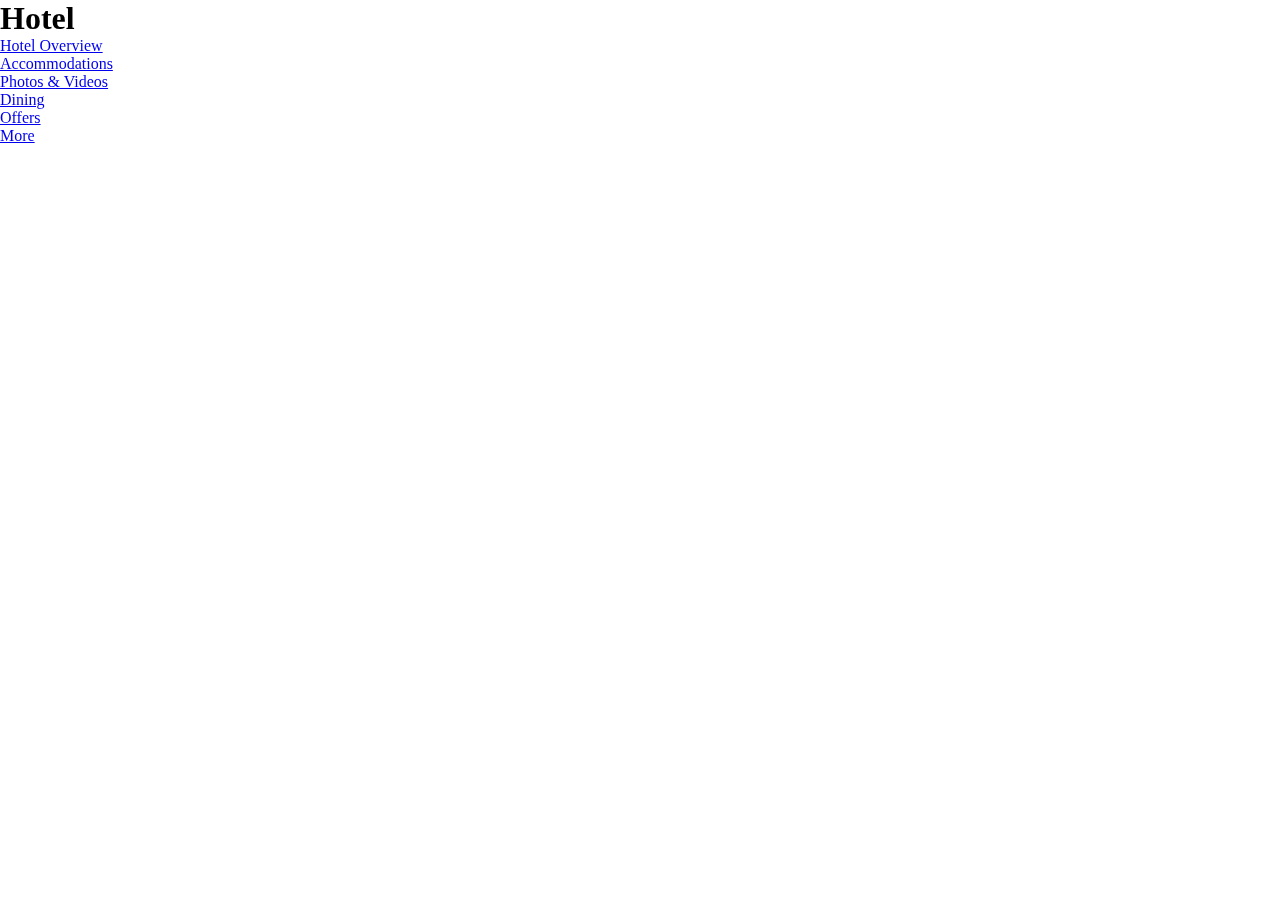
==== index.html @ b80cfdea "first" ====
<!DOCTYPE html>
<html lang="en">
<head>
    <meta charset="UTF-8">
    <meta http-equiv="X-UA-Compatible" content="IE=edge">
    <meta name="viewport" content="width=device-width, initial-scale=1.0">
    <link rel="stylesheet" href="css/style.css">
    <title>Hotel</title>
</head>
<body>
    <header>
        <h1>Hotel</h1>
        <nav class="nav">
            <ul>
                <li><a href="#">Hotel Overview</a></li>
                <li><a href="#">Accommodations</a></li>
                <li><a href="#">Photos & Videos</a></li>
                <li><a href="#">Dining</a></li>
                <li><a href="#">Offers</a></li>
                <li><a href="#">More</a></li>
            </ul>
        </nav>
    </header>
    <main>
        <section class="home" id="home">
            <video src="img/Four Seasons Hotel George V, Paris.mp4" loop muted autoplay></video>
        </section>
    </main>

    <script src="js/script.js"></script>
    
</body>
</html>
---- css/style.css ----
* {
  margin: 0;
  padding: 0;
  box-sizing: border-box;
}

header {
  position: fixed;
  top: 0;
  left: 0;
}
.home {
  width: 100%;
}
.home video {
  width: 100%;
}
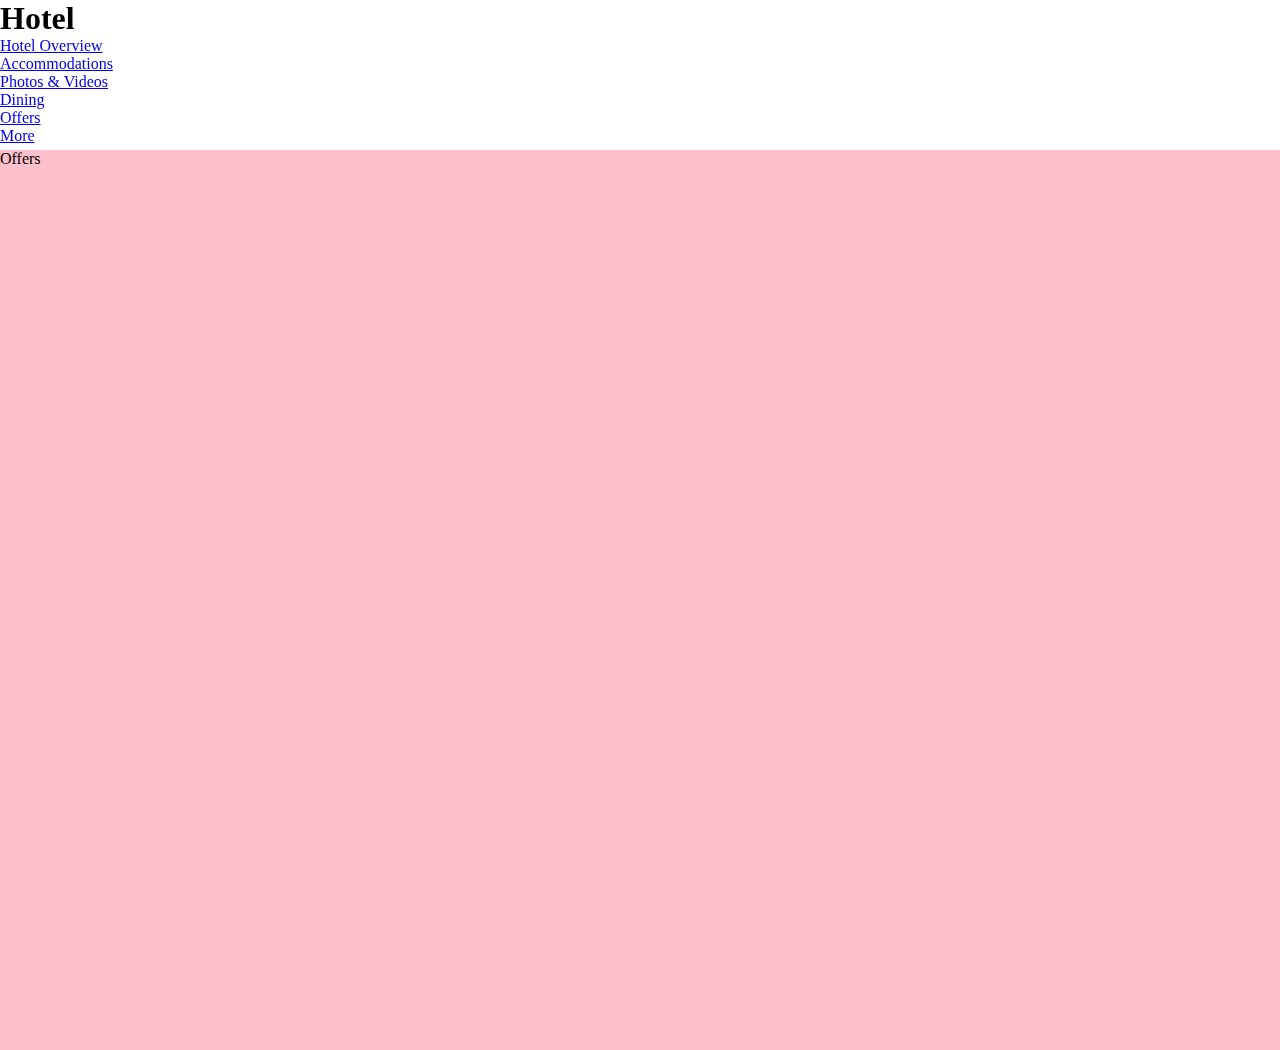
==== commit 559cfb75: "1" ====
--- a/index.html
+++ b/index.html
@@ -25,6 +25,7 @@
         <section class="home" id="home">
             <video src="img/Four Seasons Hotel George V, Paris.mp4" loop muted autoplay></video>
         </section>
+        <section class="offers">Offers</section>
     </main>
 
     <script src="js/script.js"></script>
--- a/css/style.css
+++ b/css/style.css
@@ -11,7 +11,16 @@
 }
 .home {
   width: 100%;
+  max-height: 100vh;
+  overflow: hidden;
 }
 .home video {
   width: 100%;
+  display: block;
 }
+
+.offers {
+  width: 100%;
+  height: 100vh;
+  background: pink;
+}
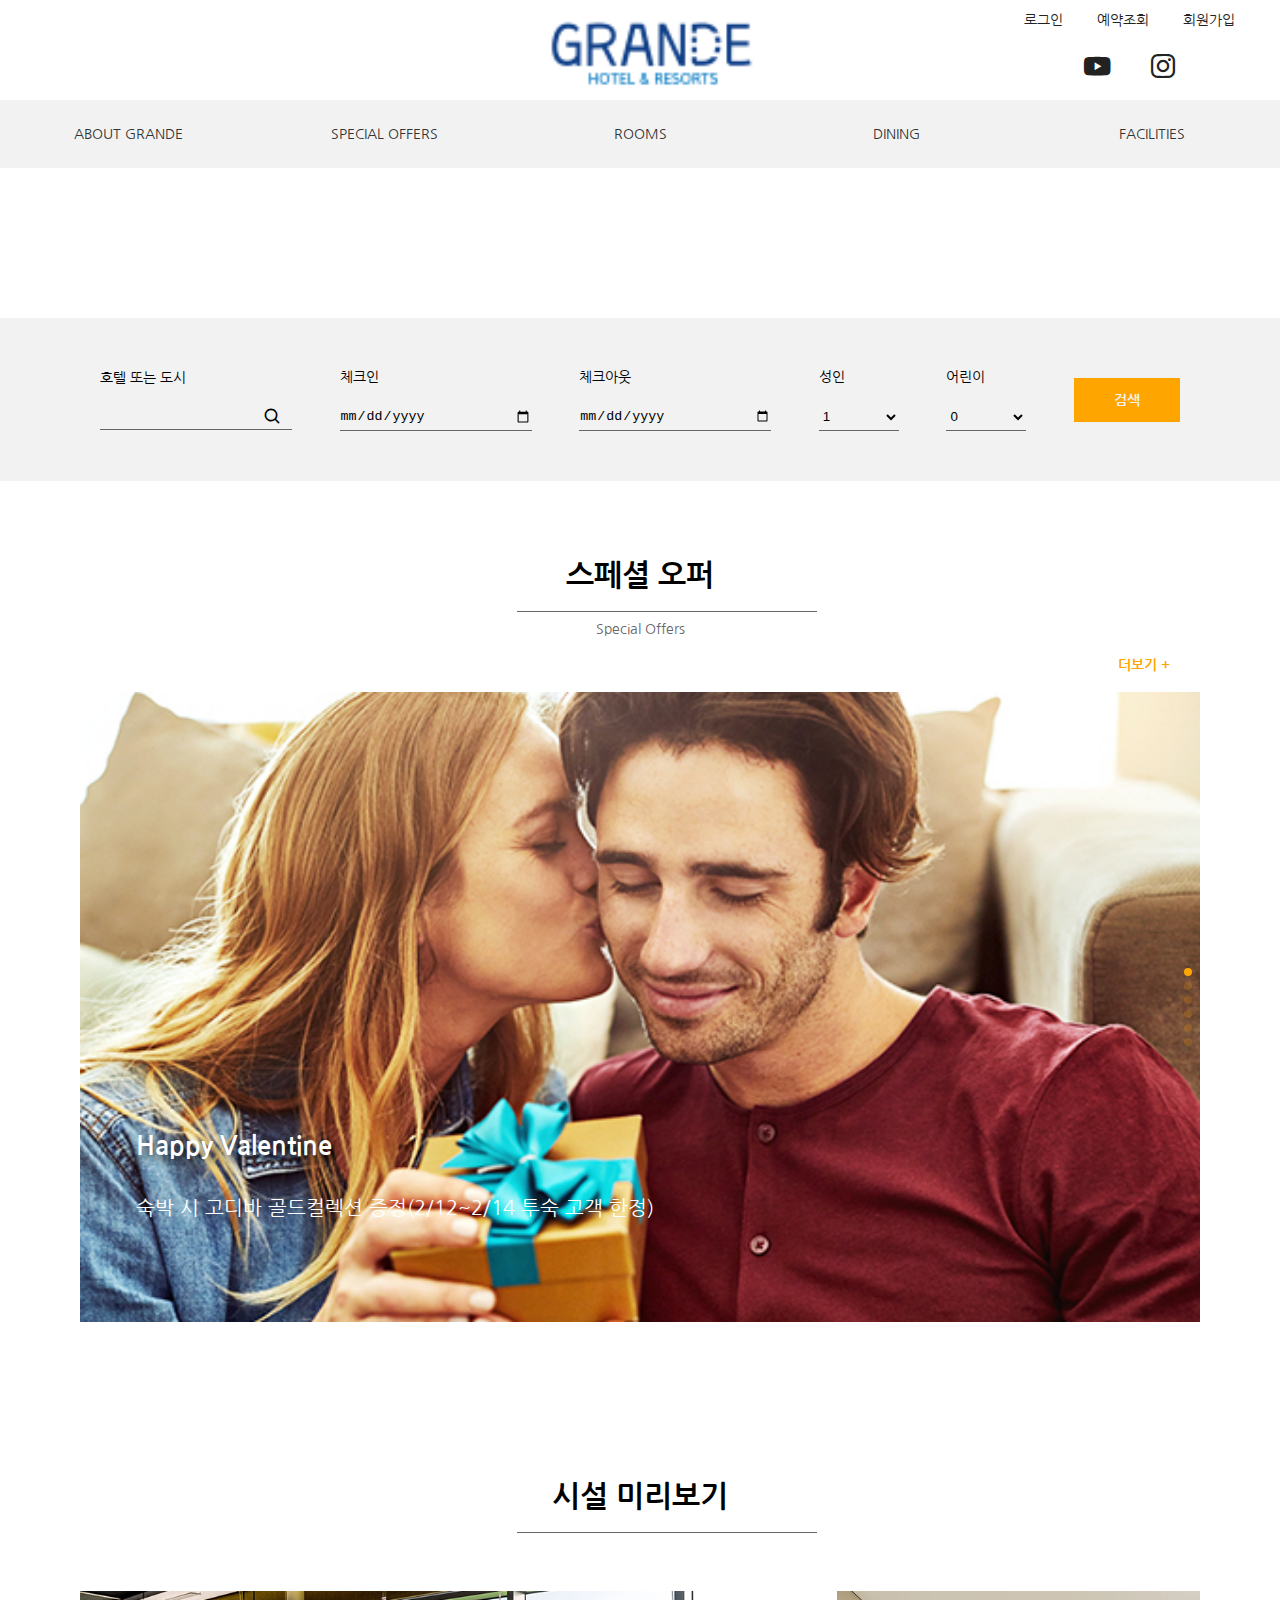
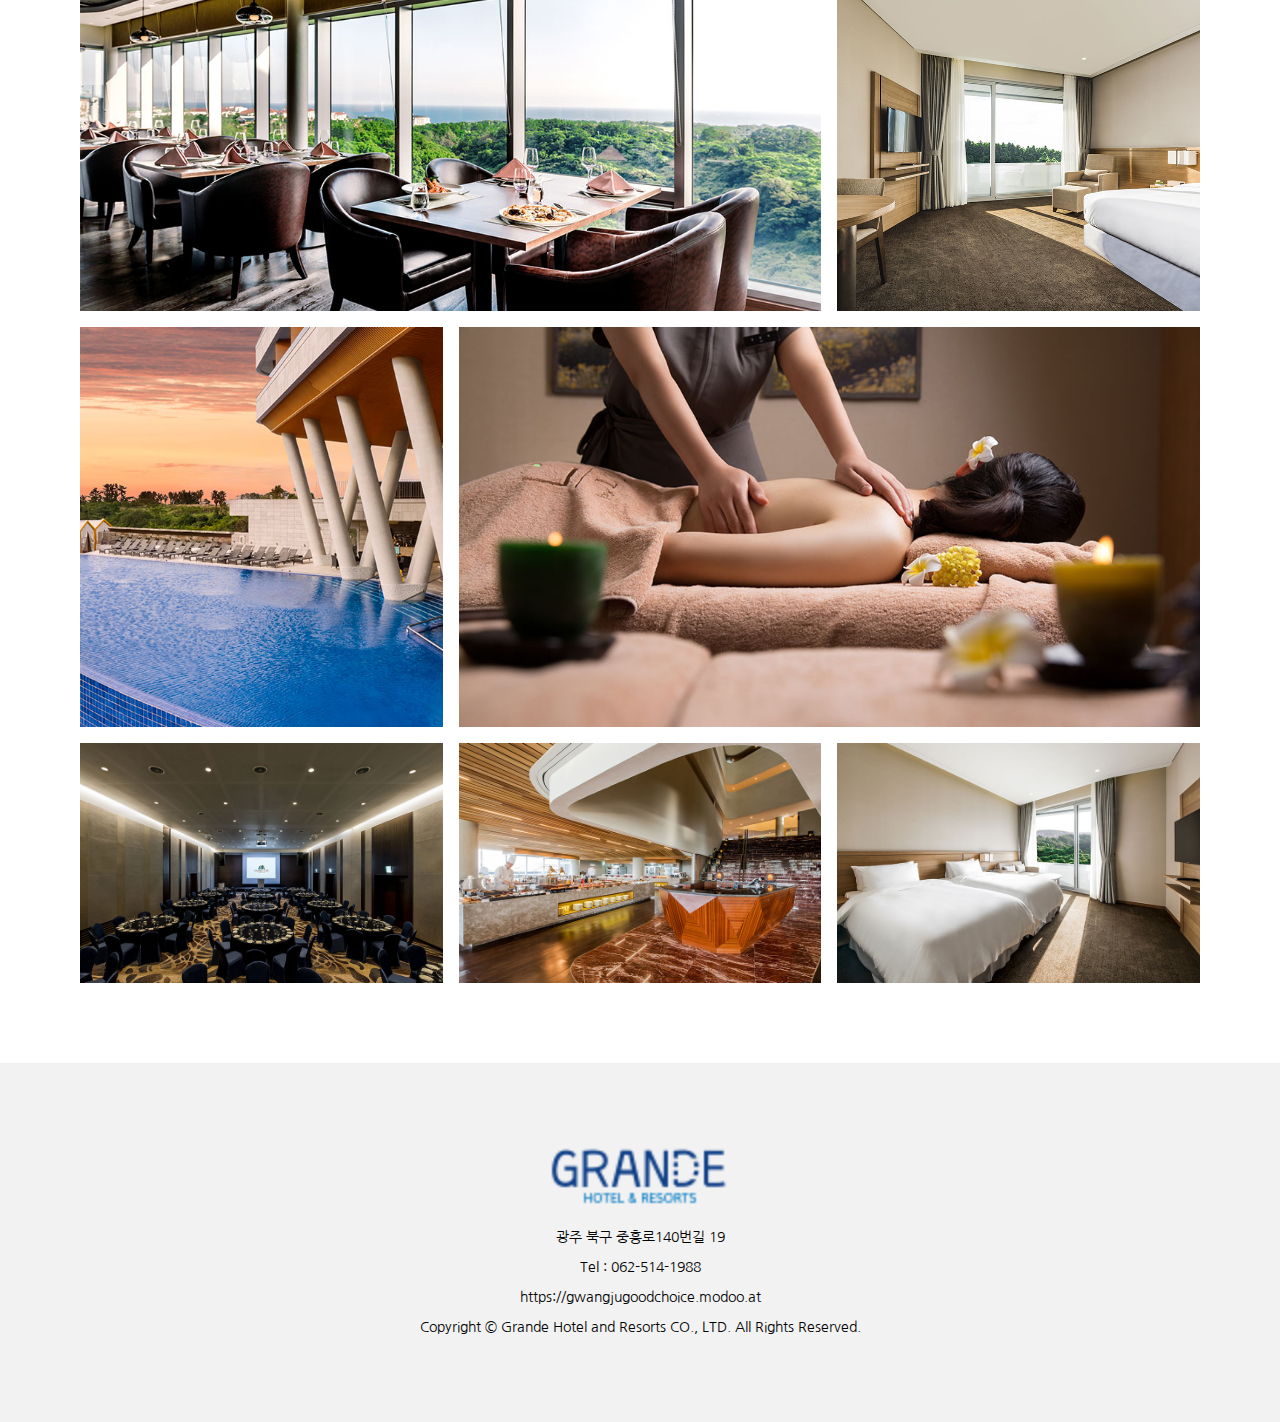
==== commit 92121d5c: "desktop" ====
--- a/index.html
+++ b/index.html
@@ -5,29 +5,184 @@
     <meta http-equiv="X-UA-Compatible" content="IE=edge">
     <meta name="viewport" content="width=device-width, initial-scale=1.0">
     <link rel="stylesheet" href="css/style.css">
-    <title>Hotel</title>
+    <link href='https://unpkg.com/boxicons@2.1.1/css/boxicons.min.css' rel='stylesheet'>
+    <link rel="stylesheet" href="https://unpkg.com/swiper/swiper-bundle.min.css"/>
+    <title>Grande Hotel & Resorts</title>
 </head>
+
 <body>
-    <header>
-        <h1>Hotel</h1>
-        <nav class="nav">
-            <ul>
-                <li><a href="#">Hotel Overview</a></li>
-                <li><a href="#">Accommodations</a></li>
-                <li><a href="#">Photos & Videos</a></li>
-                <li><a href="#">Dining</a></li>
-                <li><a href="#">Offers</a></li>
-                <li><a href="#">More</a></li>
-            </ul>
-        </nav>
+    <header class="header">
+        <div class="header-top">
+            <h1><a href="index.html"><img src="img/logo.png" alt=""></a></h1>
+            <div class="header-top-box">
+                <div class="member">
+                    <ul>
+                        <li><a href="#">로그인</a></li>
+                        <li><a href="#">예약조회</a></li>
+                        <li><a href="#">회원가입</a></li>
+                    </ul>
+                </div>
+                <div class="sns">
+                    <ul>
+                        <li><a href="#"><i class='bx bxl-youtube'></i></a></li>
+                        <li><a href="#"><i class='bx bxl-instagram' ></i></a></li>
+                    </ul>
+                </div>
+            </div>
+        </div>
+        <div class="header-bottom">
+            <nav class="nav">
+                <ul>
+                    <li><a href="#">About Grande</a>
+                        <ul class="sub-menu">
+                            <li><a href="#">호텔소개</a></li>
+                            <li><a href="#">오시는길</a></li>
+                            <li><a href="#">공지사항</a></li>
+                        </ul>
+                    </li>
+                    <li><a href="#">Special Offers</a>
+                        <ul class="sub-menu">
+                            <li><a href="#">객실 프로모션</a></li>
+                            <li><a href="#">다이닝</a></li>
+                            <li><a href="#">이벤트</a></li>
+                        </ul>
+                    </li>
+                    <li><a href="#">Rooms</a>
+                        <ul class="sub-menu">
+                            <li><a href="#">디럭스</a></li>
+                            <li><a href="#">코너디럭스</a></li>
+                            <li><a href="#">패밀리스위트</a></li>
+                        </ul>
+                    </li>
+                    <li><a href="#">Dining</a>
+                        <ul class="sub-menu">
+                            <li><a href="#">파노라마</a></li>
+                            <li><a href="#">Beyond</a></li>
+                            <li><a href="#">Chi Chi</a></li>
+                        </ul>
+                    </li>
+                    <li><a href="#">Facilities</a>
+                        <ul class="sub-menu">
+                            <li><a href="#">인피니티풀</a></li>
+                            <li><a href="#">스파</a></li>
+                            <li><a href="#">피트니스 센터</a></li>
+                            <li><a href="#">미팅홀</a></li>
+                        </ul>
+                    </li>
+                </ul>
+            </nav>
+        </div>
     </header>
-    <main>
-        <section class="home" id="home">
-            <video src="img/Four Seasons Hotel George V, Paris.mp4" loop muted autoplay></video>
-        </section>
-        <section class="offers">Offers</section>
-    </main>
 
+    <section class="home" id="home">
+        <video src="img/Four Seasons Hotel George V, Paris.mp4" loop muted autoplay></video>
+    </section>
+
+    <section class="booking">
+        <form>
+            <div class="booking-item">
+                <label for="">호텔 또는 도시</label>
+                <input type="text">
+                <i class='bx bx-search'></i>
+            </div>
+            <div class="booking-item">
+                <label for="">체크인</label>
+                <input type="date">
+            </div>
+            <div class="booking-item">
+                <label for="">체크아웃</label>
+                <input type="date">
+            </div>
+            <div class="booking-item">
+                <label for="">성인</label>
+                <select name="adult">
+                    <option value="">1</option>
+                    <option value="">2</option>
+                    <option value="">3</option>
+                    <option value="">4</option>
+                    <option value="">5</option>
+                    <option value="">6</option>
+                    <option value="">7</option>
+                </select>
+            </div>
+            <div class="booking-item">
+                <label for="">어린이</label>
+                <select name="adult">
+                    <option value="">0</option>
+                    <option value="">1</option>
+                    <option value="">2</option>
+                    <option value="">3</option>
+                    <option value="">4</option>
+                    <option value="">5</option>
+                    <option value="">6</option>
+                    <option value="">7</option>
+                </select>
+            </div>
+            <a href="#">검색</a>
+        </form>
+    </section>
+
+    <section class="offers">
+        <h1>스페셜 오퍼</h1>
+        <p>Special Offers</p>
+        <a href="#">더보기   +</a>
+        <div class="swiper mySwiper">
+            <div class="swiper-wrapper">
+                <div class="offer-item swiper-slide">
+                    <h3>Happy Valentine</h3>
+                    <p>숙박 시 고디바 골드컬렉션 증정(2/12~2/14 투숙 고객 한정)</p>
+                </div>
+                <div class="offer-item swiper-slide">
+                    <h3>썸머 대형베어 '조이' 포토존 이벤트</h3>
+                    <p>귀여운 썸머 대형베어 '조이'와 함께 행복한 여름 호캉스 인증샷을 남겨주세요</p>
+                </div>
+                <div class="offer-item swiper-slide">
+                    <h3>조식 뷔페 신메뉴 출시</h3>
+                    <p>조식 뷔페 신메뉴와 함께 활기찬 아침을 시작해보세요</p>
+                </div>
+                <div class="offer-item swiper-slide">
+                    <h3>7박 투숙 시, 1박 무료 숙박권 증정</h3>
+                    <p>회원 대상 홈페이지 예약 시 적용</p>
+                </div>
+                <div class="offer-item swiper-slide">
+                    <h3>New Year Limited</h3>
+                    <p>리미티드 굿즈와 함께 호캉스를 즐기며 특별한 추억을 만들어보세요.</p>
+                </div>
+                <div class="offer-item swiper-slide">
+                    <h3>Sweetie, It's Sweet Day!</h3>
+                    <p>패키지 구매 시, 본샹스 모스카토 로제 와인 1병 + 미니 컵 솜사탕 1개 + 트리앤씨 배쓰밤 1개 증정</p>
+                </div>
+            </div>
+            <div class="swiper-pagination"></div>
+        </div>
+    </section>
+
+    <section class="rooms">
+
+    </section>
+
+    <section class="gallery">
+        <h1>시설 미리보기</h1>
+        <div class="gallery-wrap">
+            <div class="img-1"></div> 
+            <div class="img-2"></div> 
+            <div class="img-3"></div> 
+            <div class="img-4"></div> 
+            <div class="img-5"></div> 
+            <div class="img-6"></div> 
+            <div class="img-7"></div> 
+        </div>
+    </section>
+    <footer class="footer">
+        <h1><a href="index.html"><img src="img/logo.png" alt=""></a></h1>
+        <p>광주 북구 중흥로140번길 19</p>
+        <p>Tel : 062-514-1988</p>
+        <p>https://gwangjugoodchoice.modoo.at</p>
+        <p>Copyright © Grande Hotel and Resorts CO., LTD. All Rights Reserved.</p>
+    </footer>
+
+
+    <script src="https://unpkg.com/swiper/swiper-bundle.min.js"></script>
     <script src="js/script.js"></script>
     
 </body>
--- a/css/style.css
+++ b/css/style.css
@@ -1,17 +1,129 @@
+@import url("https://fonts.googleapis.com/css2?family=Nanum+Gothic:wght@400;700&display=swap");
+/* ===== RESET =====  */
 * {
   margin: 0;
   padding: 0;
   box-sizing: border-box;
 }
-
-header {
-  position: fixed;
+body {
+  font-size: 14px;
+  font-family: "Nanum Gothic", sans-serif;
+}
+ul li {
+  list-style: none;
+}
+a {
+  text-decoration: none;
+}
+/* ===== 재사용코드 ===== */
+
+/* ===== HEADER =====  */
+.header {
+  width: 100%;
+  display: flex;
+  flex-direction: column;
+}
+.header-top {
+  height: 100px;
+  padding: 0 30px;
+}
+.header-top h1 {
+  position: absolute;
+  left: 42%;
+  top: 15px;
+}
+.header-top h1 img {
+  width: 230px;
+}
+
+.header-top-box {
+  height: 100%;
+  float: right;
+  display: flex;
+  flex-direction: column;
+  justify-content: center;
+  align-items: center;
+  gap: 10px;
+}
+.header-top-box li {
+  display: inline-block;
+  padding: 5px;
+  cursor: pointer;
+}
+.header-top-box .member li:hover a {
+  border-bottom: 3px solid blue;
+  border-radius: 2px;
+}
+.header-top-box li a {
+  color: #222;
+  padding: 5px 10px;
+}
+.header-top .sns li {
+  font-size: 2rem;
+}
+.header-top .sns li a:hover {
+  color: rgb(255, 72, 0);
+}
+
+.header-bottom {
+  background: #f2f2f2;
+}
+.nav > ul {
+  display: flex;
+  justify-content: space-around;
+  align-items: center;
+}
+.nav > ul > li {
+  position: relative;
+  padding: 25px 0;
+  width: 25%;
+  text-align: center;
+}
+.nav > ul > li > a {
+  color: #333;
+  text-transform: uppercase;
+}
+.nav > ul > li:hover > a {
+  color: orange;
+  font-weight: bold;
+  transition: all 0.3s;
+}
+.sub-menu {
+  position: absolute;
+  top: 66px;
+  left: 0;
+  background: #fff;
+  width: 100%;
+  text-align: center;
+  z-index: 9;
+  display: none;
+}
+.sub-menu::before {
+  content: "";
+  position: absolute;
   top: 0;
   left: 0;
-}
+  width: 100%;
+  height: 250px;
+  background: #ffff;
+  z-index: -1;
+}
+.sub-menu li {
+  display: block;
+  padding: 20px 0;
+}
+.sub-menu li a {
+  color: #333;
+}
+.sub-menu li:hover a {
+  color: orange;
+  font-weight: bold;
+}
+
+/* ===== HOME =====  */
 .home {
   width: 100%;
-  max-height: 100vh;
+  max-height: 80vh;
   overflow: hidden;
 }
 .home video {
@@ -19,8 +131,224 @@
   display: block;
 }
 
+/* ===== 예약 =====  */
+.booking {
+  width: 100%;
+  background: #f2f2f2;
+  padding: 50px 100px;
+}
+.booking form {
+  display: flex;
+  justify-content: space-between;
+  align-items: center;
+}
+.booking label {
+  display: block;
+  margin-bottom: 17px;
+}
+.booking input {
+  padding: 5px 0;
+  width: 12rem;
+  border: 0;
+  background: transparent;
+  border-bottom: 1px solid #666;
+}
+.booking-item:nth-child(1) {
+  position: relative;
+}
+.booking-item:nth-child(1) i {
+  position: absolute;
+  top: 38px;
+  right: 10px;
+  font-size: 1.2rem;
+}
+.booking select {
+  padding: 5px 0;
+  width: 5rem;
+  border: 0;
+  background: transparent;
+  border-bottom: 1px solid #666;
+}
+.booking a {
+  padding: 15px 40px;
+  background: orange;
+  color: #f2f2f2;
+  font-weight: bold;
+}
+
+/* ----- 스페셜 오퍼 -----  */
 .offers {
   width: 100%;
-  height: 100vh;
-  background: pink;
-}
+  padding: 5rem;
+}
+.offers h1,
+.offers > p {
+  text-align: center;
+}
+.offers h1 {
+  margin-bottom: 30px;
+  font-size: 30px;
+  position: relative;
+}
+.offers h1::after {
+  content: "";
+  position: absolute;
+  top: 50px;
+  left: 39%;
+  width: 300px;
+  height: 1px;
+  background: #666;
+}
+.offers p {
+  color: #666;
+}
+.offers > a {
+  display: block;
+  text-align: end;
+  font-weight: bold;
+  padding: 20px 10px;
+  margin-right: 20px;
+  color: orange;
+}
+.swiper {
+  width: 100%;
+  height: 70vh;
+}
+
+.offer-item:nth-child(1) {
+  background: url(../img/offer1.jpg) no-repeat center;
+  background-size: cover;
+}
+.offer-item:nth-child(2) {
+  background: url(../img/offer2.jpg) no-repeat center;
+  background-size: cover;
+}
+.offer-item:nth-child(3) {
+  background: url(../img/offer3.jpg) no-repeat center;
+  background-size: cover;
+}
+.offer-item:nth-child(4) {
+  background: url(../img/offer4.jpg) no-repeat center;
+  background-size: cover;
+}
+.offer-item:nth-child(5) {
+  background: url(../img/offer5.jpg) no-repeat center;
+  background-size: cover;
+}
+.offer-item:nth-child(6) {
+  background: url(../img/offer6.jpg) no-repeat center;
+  background-size: cover;
+}
+.swiper-pagination-bullet {
+  background: orange !important;
+}
+.offer-item h3 {
+  position: absolute;
+  top: 70%;
+  left: 5%;
+  font-size: 26px;
+  color: #fff;
+  text-shadow: 5px 5px 10px rgba(0, 0, 0, 0.8);
+  z-index: 9;
+}
+.offer-item p {
+  position: absolute;
+  top: 80%;
+  left: 5%;
+  width: 80%;
+  color: #fff;
+  font-size: 20px;
+  z-index: 9;
+}
+
+/* ----- 갤러리 -----  */
+.gallery {
+  width: 100%;
+  padding: 5rem;
+}
+.gallery h1 {
+  text-align: center;
+  margin-bottom: 80px;
+  font-size: 30px;
+  position: relative;
+}
+
+.gallery h1::after {
+  content: "";
+  position: absolute;
+  top: 50px;
+  left: 39%;
+  width: 300px;
+  height: 1px;
+  background: #666;
+}
+.gallery-wrap {
+  display: grid;
+  grid-template-columns: repeat(3, 1fr);
+  grid-template-rows: auto;
+  grid-gap: 1rem;
+  grid-template-areas:
+    "img-1 img-1 img-2"
+    "img-3 img-4 img-4"
+    "img-5 img-6 img-7";
+}
+
+.img-1 {
+  grid-area: img-1;
+  min-height: 20rem;
+  background: url(../img/beyond1.jpg) no-repeat center;
+  background-size: cover;
+}
+.img-2 {
+  grid-area: img-2;
+  min-height: 20rem;
+  background: url(../img/corner_deluxe1.jpg) no-repeat center;
+  background-size: cover;
+}
+.img-3 {
+  grid-area: img-3;
+  min-height: 25rem;
+  background: url(../img/infinity4.jpg) no-repeat center;
+  background-size: cover;
+}
+.img-4 {
+  grid-area: img-4;
+  min-height: 25rem;
+  background: url(../img/spa1.jpg) no-repeat center;
+  background-size: cover;
+}
+.img-5 {
+  grid-area: img-5;
+  min-height: 15rem;
+  background: url(../img/symphony1.jpg) no-repeat center;
+  background-size: cover;
+}
+.img-6 {
+  grid-area: img-6;
+  min-height: 15rem;
+  background: url(../img/panorama1.jpg) no-repeat center;
+  background-size: cover;
+}
+.img-7 {
+  grid-area: img-7;
+  min-height: 15rem;
+  background: url(../img/family_suite1.jpg) no-repeat center;
+  background-size: cover;
+}
+
+/* ----- 푸터 -----  */
+.footer {
+  width: 100%;
+  padding: 5rem;
+  background: #f2f2f2;
+  text-align: center;
+}
+.footer h1 {
+  line-height: 50px;
+}
+.footer h1 img {
+  width: 200px;
+}
+.footer p {
+  line-height: 30px;
+}
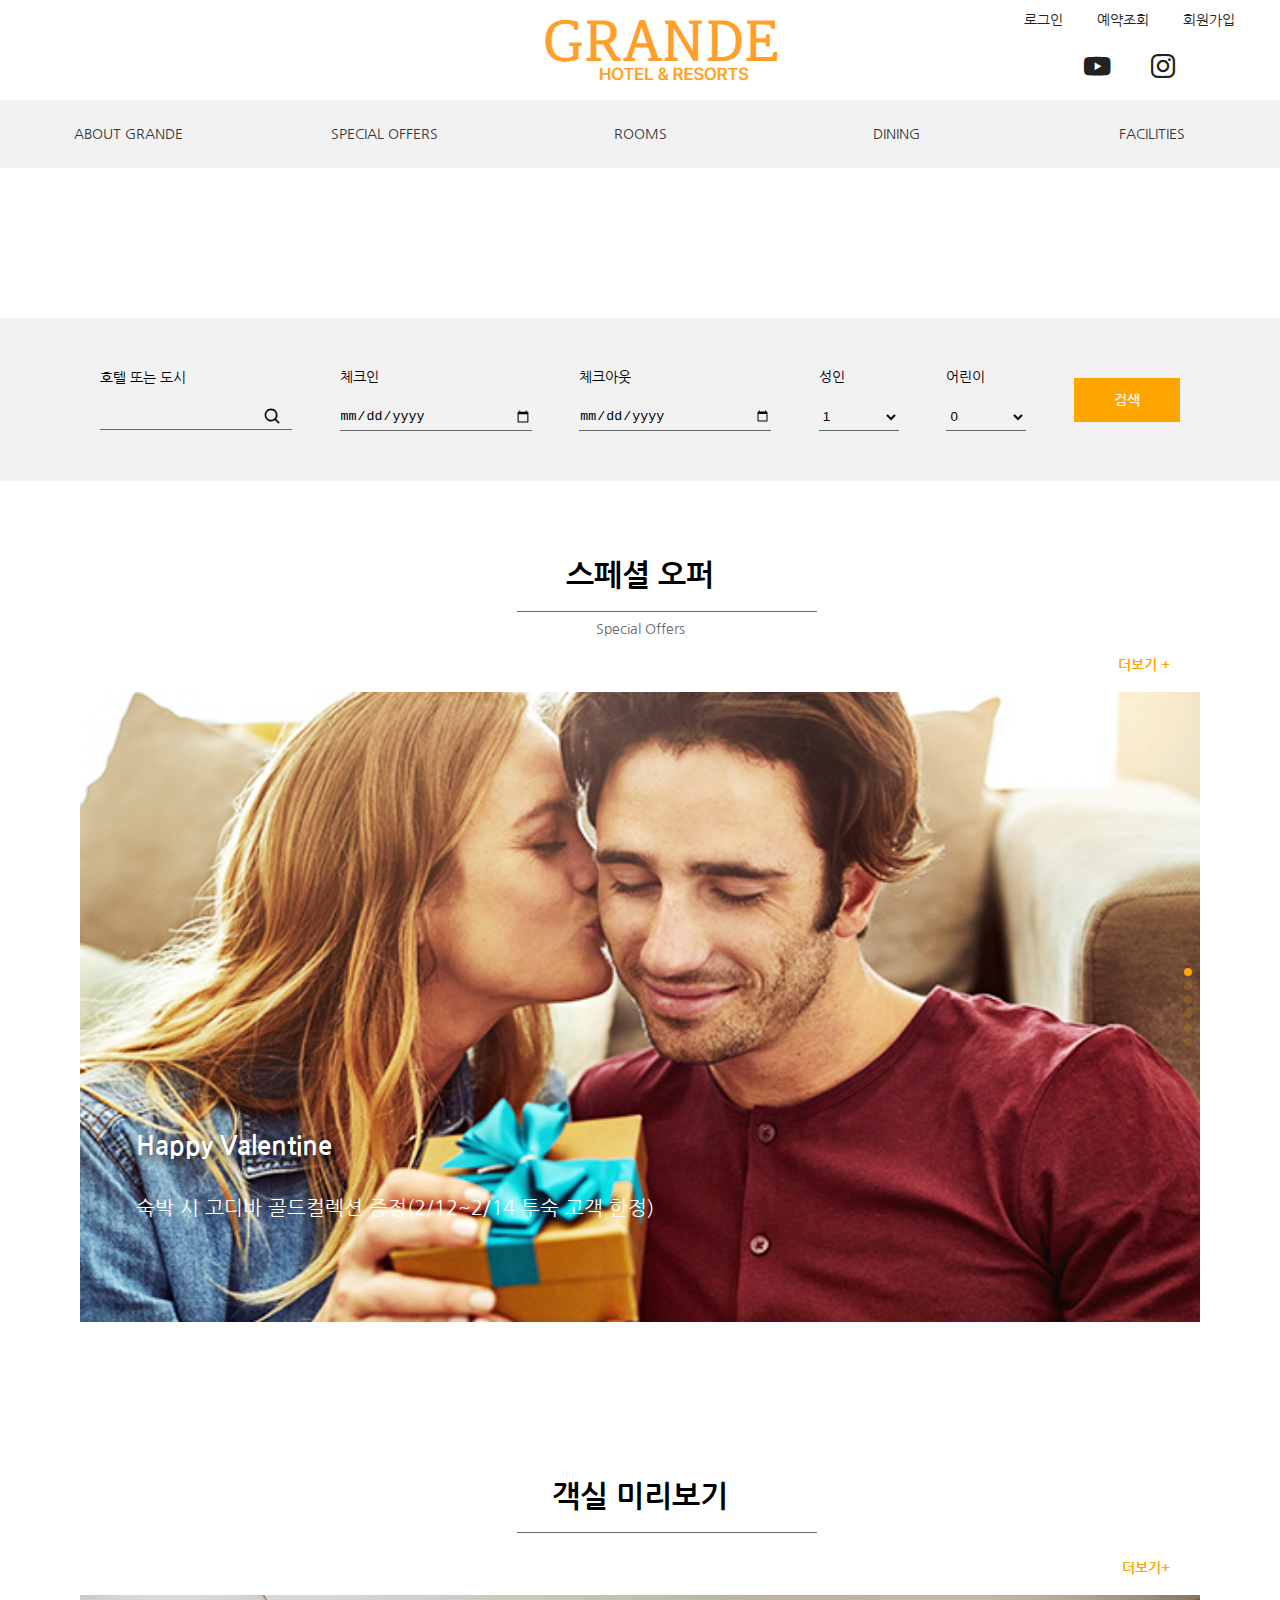
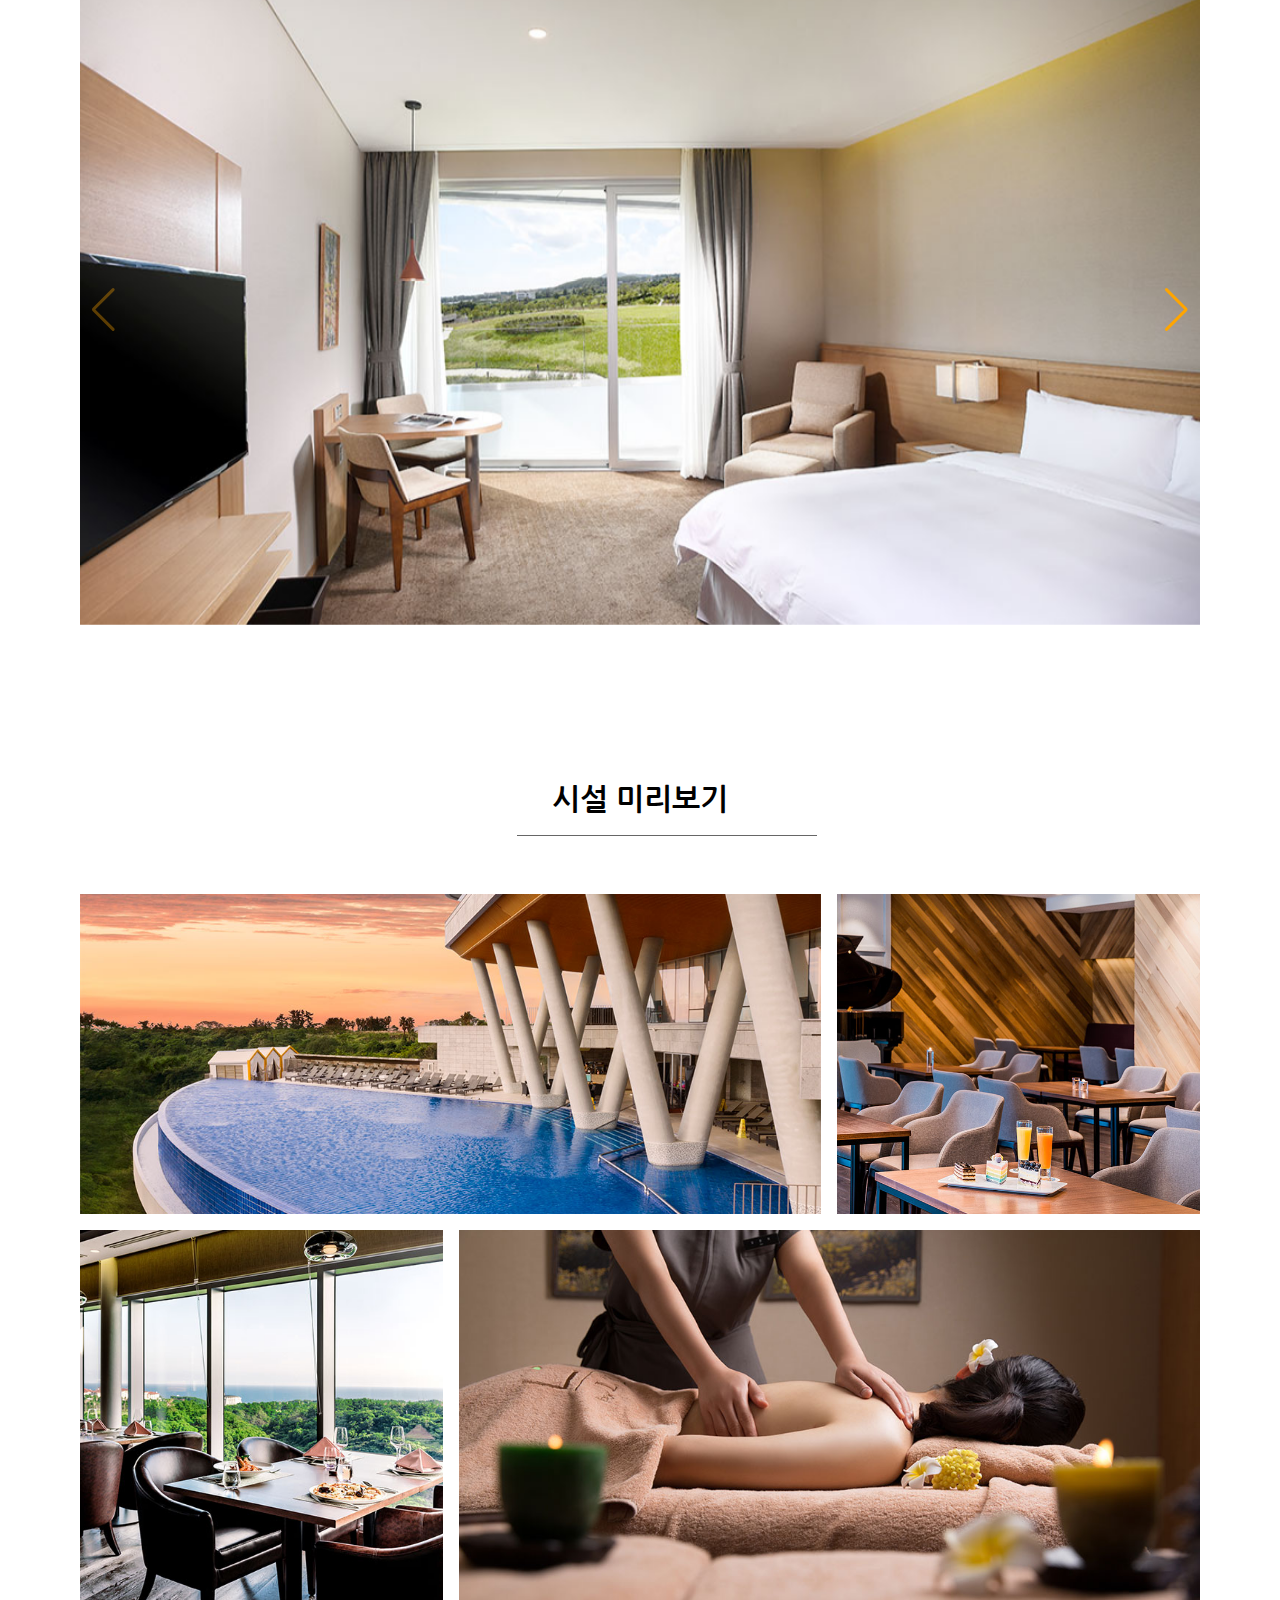
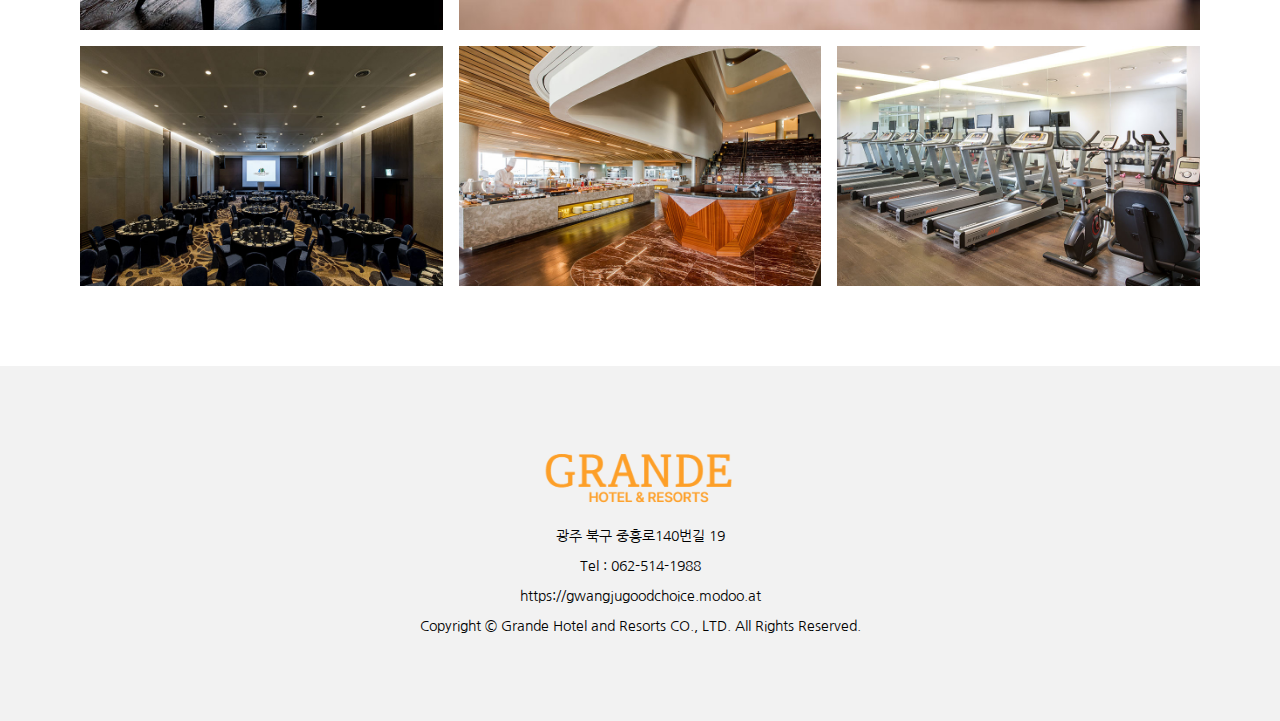
==== commit 2a808d75: "desktop reversion" ====
--- a/index.html
+++ b/index.html
@@ -17,7 +17,7 @@
             <div class="header-top-box">
                 <div class="member">
                     <ul>
-                        <li><a href="#">로그인</a></li>
+                        <li><a href="login.html">로그인</a></li>
                         <li><a href="#">예약조회</a></li>
                         <li><a href="#">회원가입</a></li>
                     </ul>
@@ -52,6 +52,7 @@
                             <li><a href="#">디럭스</a></li>
                             <li><a href="#">코너디럭스</a></li>
                             <li><a href="#">패밀리스위트</a></li>
+                            <li><a href="#">로얄스위트</a></li>
                         </ul>
                     </li>
                     <li><a href="#">Dining</a>
@@ -158,19 +159,50 @@
     </section>
 
     <section class="rooms">
-
+        <h1>객실 미리보기</h1>
+        <a href="#">더보기+</a>
+        <div class="swiper rooms-swiper">
+            <div class="swiper-wrapper">
+              <div class="swiper-slide rooms-item">
+                  <div class="rooms-card">
+                      <h3>디럭스</h3>
+                      <p>Deluxe</p>
+                  </div>
+              </div>
+              <div class="swiper-slide rooms-item">
+                <div class="rooms-card">
+                    <h3>코너 디럭스</h3>
+                    <p>Corner Deluxe</p>
+                </div>
+              </div>
+              <div class="swiper-slide rooms-item">
+                <div class="rooms-card">
+                    <h3>패밀리 스위트</h3>
+                    <p>Family Suite</p>
+                </div>
+              </div>
+              <div class="swiper-slide rooms-item">
+                <div class="rooms-card">
+                    <h3>예래 스위트</h3>
+                    <p>Yerae Suite</p>
+                </div>
+              </div>
+            </div>
+            <div class="swiper-button-next"></div>
+            <div class="swiper-button-prev"></div>
+          </div>
     </section>
 
     <section class="gallery">
         <h1>시설 미리보기</h1>
         <div class="gallery-wrap">
-            <div class="img-1"></div> 
-            <div class="img-2"></div> 
-            <div class="img-3"></div> 
-            <div class="img-4"></div> 
-            <div class="img-5"></div> 
-            <div class="img-6"></div> 
-            <div class="img-7"></div> 
+            <div class="img-1"><h2>인피니티풀</h2></div> 
+            <div class="img-2"><h2>Chi Chi</h2></div> 
+            <div class="img-3"><h2>BEYOND</h2></div> 
+            <div class="img-4"><h2>SPA</h2></div> 
+            <div class="img-5"><h2>심포지엄</h2></div> 
+            <div class="img-6"><h2>파노라마</div> 
+            <div class="img-7"><h2>피트니스 센터</h2></div> 
         </div>
     </section>
     <footer class="footer">
--- a/css/style.css
+++ b/css/style.css
@@ -30,12 +30,8 @@
 .header-top h1 {
   position: absolute;
   left: 42%;
-  top: 15px;
-}
-.header-top h1 img {
-  width: 230px;
-}
-
+  top: 10px;
+}
 .header-top-box {
   height: 100%;
   float: right;
@@ -51,7 +47,7 @@
   cursor: pointer;
 }
 .header-top-box .member li:hover a {
-  border-bottom: 3px solid blue;
+  border-bottom: 3px solid orange;
   border-radius: 2px;
 }
 .header-top-box li a {
@@ -87,6 +83,9 @@
   color: orange;
   font-weight: bold;
   transition: all 0.3s;
+}
+.nav:hover .sub-menu {
+  display: block;
 }
 .sub-menu {
   position: absolute;
@@ -261,6 +260,92 @@
   z-index: 9;
 }
 
+/* ----- 객실 -----  */
+.rooms {
+  width: 100%;
+  padding: 5rem;
+}
+
+.rooms h1 {
+  margin-bottom: 30px;
+  font-size: 30px;
+  text-align: center;
+  position: relative;
+}
+.rooms h1::after {
+  content: "";
+  position: absolute;
+  top: 50px;
+  left: 39%;
+  width: 300px;
+  height: 1px;
+  background: #666;
+}
+
+.rooms > a {
+  display: block;
+  text-align: end;
+  font-weight: bold;
+  padding: 20px 10px;
+  margin-right: 20px;
+  color: orange;
+}
+.rooms-item:nth-child(1) {
+  background: url(../img/deluxe.jpg) no-repeat center;
+  background-size: cover;
+}
+.rooms-item:nth-child(2) {
+  background: url(../img/corner_deluxe.jpg) no-repeat center;
+  background-size: cover;
+}
+.rooms-item:nth-child(3) {
+  background: url(../img/family_suite.jpg) no-repeat center;
+  background-size: cover;
+}
+.rooms-item:nth-child(4) {
+  background: url(../img/yerae_suite.jpg) no-repeat center;
+  background-size: cover;
+}
+.swiper-button-next,
+.swiper-button-prev {
+  color: orange !important;
+}
+.rooms-item {
+  position: relative;
+}
+.rooms-item:hover::after {
+  width: 100%;
+}
+.rooms-item:hover .rooms-card {
+  opacity: 1;
+  transition-delay: 0.2s;
+  transition-timing-function: ease-in-out;
+}
+.rooms-item::after {
+  content: "";
+  position: absolute;
+  top: 0;
+  left: 70%;
+  width: -100%;
+  height: 100%;
+  background: rgba(0, 0, 0, 0.6);
+  transform: skew(-45deg);
+}
+.rooms-card {
+  position: absolute;
+  top: 60%;
+  right: 10%;
+  color: #fff;
+  z-index: 9;
+  opacity: 0;
+}
+.rooms-card h3 {
+  font-size: 40px;
+  margin-bottom: 20px;
+}
+.rooms-card p {
+  font-size: 20px;
+}
 /* ----- 갤러리 -----  */
 .gallery {
   width: 100%;
@@ -292,47 +377,76 @@
     "img-3 img-4 img-4"
     "img-5 img-6 img-7";
 }
-
+.gallery-wrap > div {
+  position: relative;
+}
+.gallery-wrap > div:hover > h2 {
+  opacity: 1;
+}
+.gallery-wrap > div > h2 {
+  display: inline-block;
+  position: absolute;
+  left: 50%;
+  top: 50%;
+  transform: translate(-50%, -50%);
+  width: 200px;
+  height: 200px;
+  line-height: 200px;
+  background: rgba(0, 0, 0, 0.6);
+  text-align: center;
+  position: relative;
+  color: #fff;
+  opacity: 0;
+}
+.gallery-wrap h2::after {
+  content: "";
+  position: absolute;
+  top: 5%;
+  left: 5%;
+  border: 1px solid #fff;
+  width: 90%;
+  height: 90%;
+}
 .img-1 {
   grid-area: img-1;
   min-height: 20rem;
-  background: url(../img/beyond1.jpg) no-repeat center;
+  background: url(../img/infinity.jpg) no-repeat center;
   background-size: cover;
 }
 .img-2 {
   grid-area: img-2;
   min-height: 20rem;
-  background: url(../img/corner_deluxe1.jpg) no-repeat center;
+  background: url(../img/chichi.jpg) no-repeat center;
   background-size: cover;
 }
 .img-3 {
   grid-area: img-3;
   min-height: 25rem;
-  background: url(../img/infinity4.jpg) no-repeat center;
+  background: url(../img/beyond.jpg) no-repeat center;
   background-size: cover;
 }
 .img-4 {
   grid-area: img-4;
   min-height: 25rem;
-  background: url(../img/spa1.jpg) no-repeat center;
+  background: url(../img/spa.jpg) no-repeat center;
   background-size: cover;
 }
 .img-5 {
   grid-area: img-5;
   min-height: 15rem;
-  background: url(../img/symphony1.jpg) no-repeat center;
+  background: url(../img/symphony.jpg) no-repeat center;
   background-size: cover;
 }
 .img-6 {
   grid-area: img-6;
   min-height: 15rem;
-  background: url(../img/panorama1.jpg) no-repeat center;
+  background: url(../img/panorama.jpg) no-repeat center;
   background-size: cover;
 }
 .img-7 {
   grid-area: img-7;
   min-height: 15rem;
-  background: url(../img/family_suite1.jpg) no-repeat center;
+  background: url(../img/fitness.jpg) no-repeat center;
   background-size: cover;
 }
 
